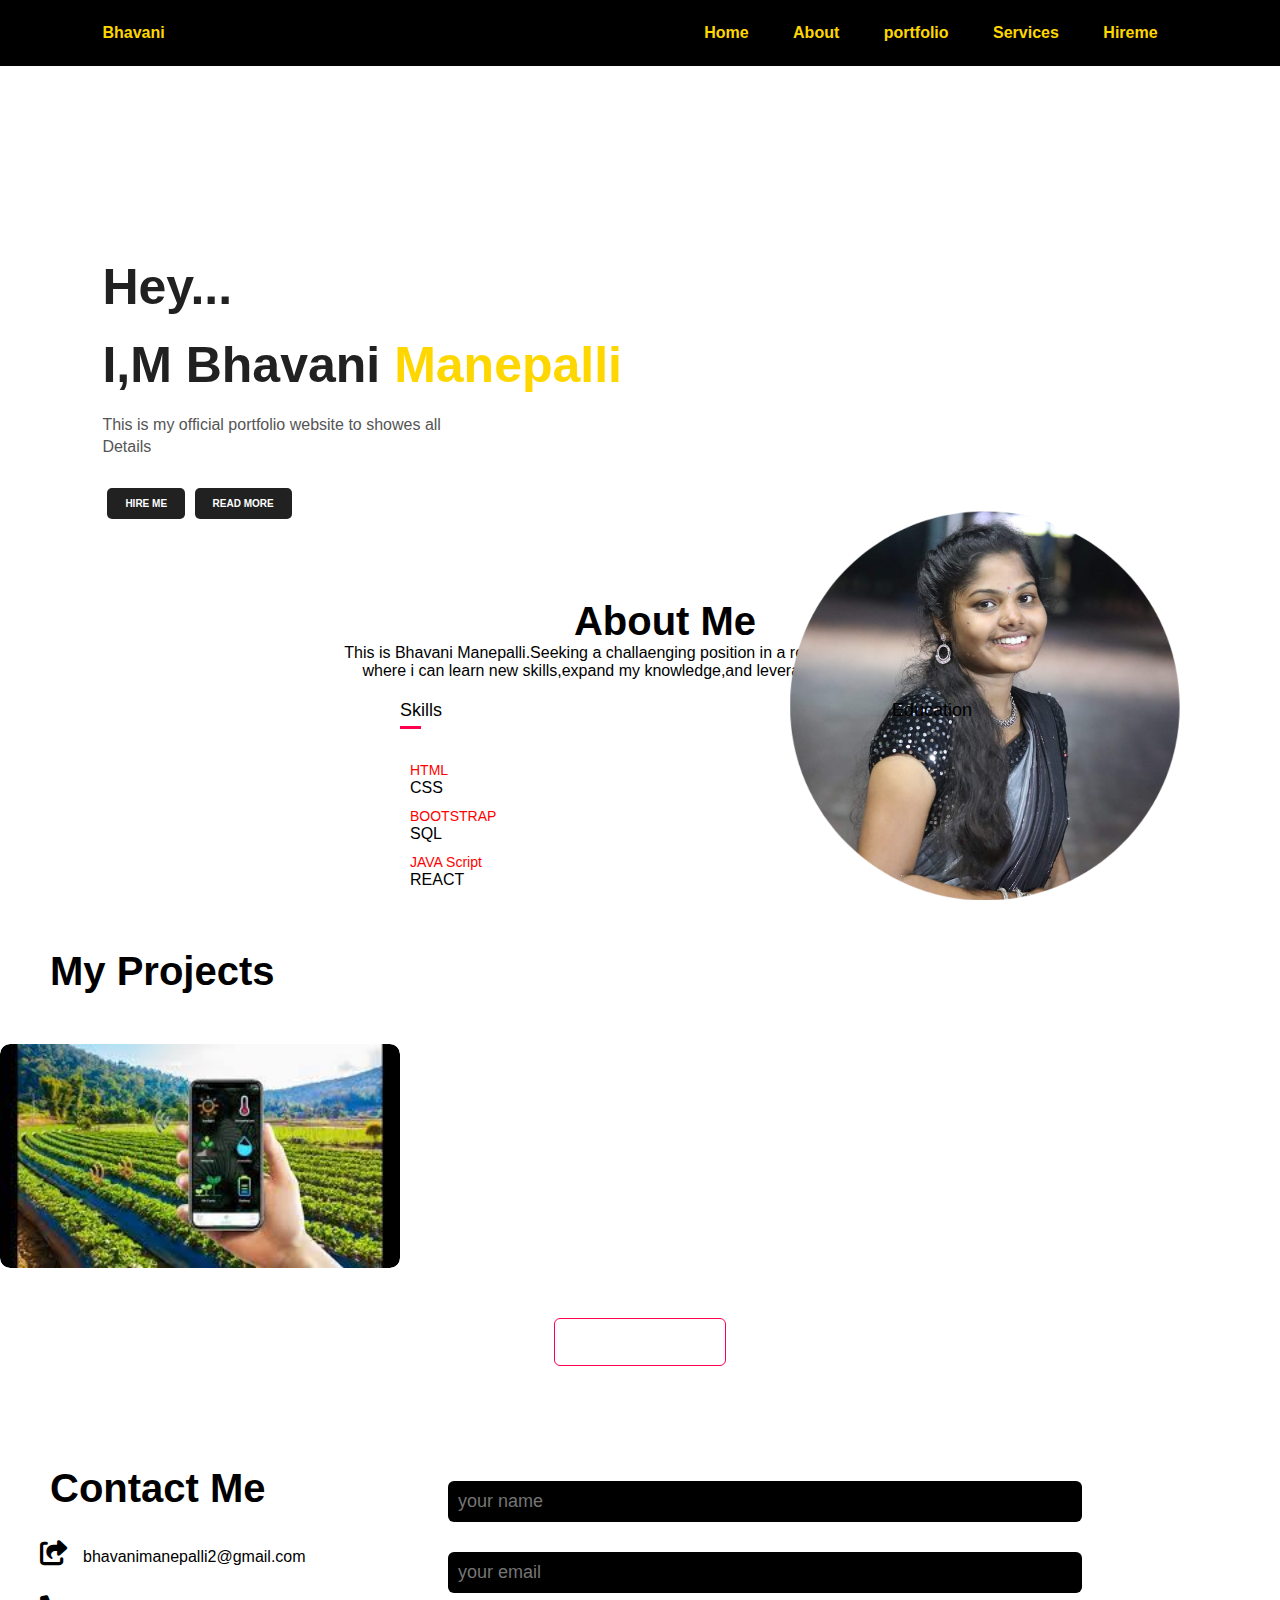
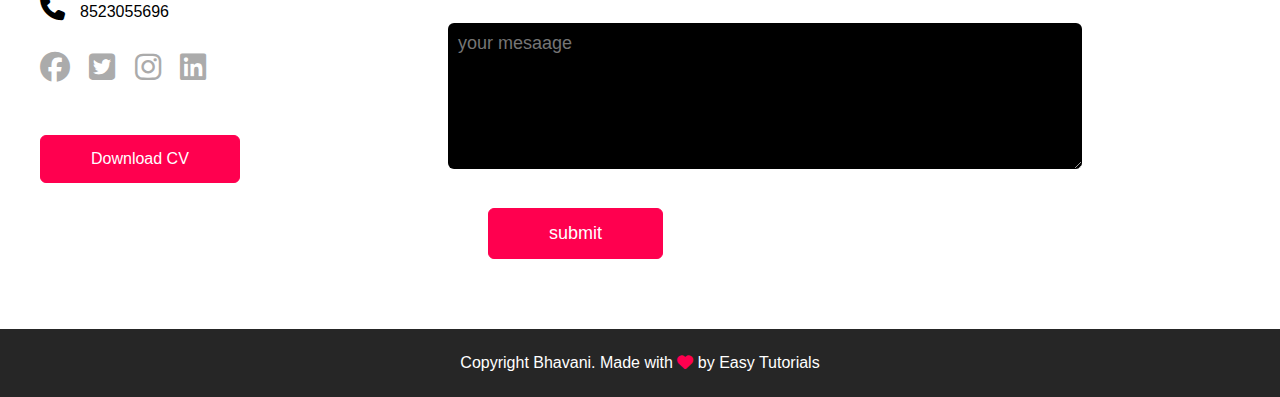
==== index.html @ 0dc0196f "portfolio" ====
<!DOCTYPE html>
<html>
   <head>
    <title>portfolio</title>
    <link rel="stylesheet" href="portfolio.css">
    <link
    rel="stylesheet"
    href="https://cdnjs.cloudflare.com/ajax/libs/font-awesome/6.5.1/css/all.min.css"
  />
   </head>
   <body>
    <div class="hero">
        <nav>
            <p>Bhavani</p>
            <ul>
                <li><a href="#">Home</a></li>
                <li><a href="#">About</a></li>
                <li><a href="#">portfolio</a></li>
                <li><a href="#">Services</a></li>
                <li><a href="#">Hireme</a></li>
            </ul>
        </nav>
    </div>
    <div class="detel">
        <h1>Hey...</h1>
        <h1>I,M Bhavani <span>Manepalli</span></h1>
        <p>This is my official portfolio website to showes all <br>
            Details
        </p>
        <a href="#">HIRE ME</a>
        <a href="#">READ MORE</a>
    </div>
    <div class="img">
      <img src="bhanu.png" class="bhanu">
    </div>
     <div class="about-col-2">
       <center> <h1 class="sub-title">About Me</h1></center>
      <center><p>This is Bhavani Manepalli.Seeking a challaenging position in a reputed organization<br>
        where i can learn new skills,expand my knowledge,and leverage my learnings.</p>
      
        <div class="tab-titles">
            <p class="tab-links active-link" onclick="opentab('skills')">Skills</p>
            <p class="tab-links" onclick="opentab('Education')">Education</p></center>
        </div>
        <div class="tab-contents active-tab" id="skills">
            <ul>
                <li><span>HTML</span><br>CSS</li>
                <li><span>BOOTSTRAP</span><br>SQL</li>
                <li><span>JAVA Script</span><br>REACT</li>
            </ul>
        </div>
        <div class="tab-contents" id="Education">
            <ul>
                <li><span>2023</span><br>B.tech from BVC institute</li>
                <li><span>2019</span><br>Intermediate from chaitanya college</li>
                <li><span>2017</span><br>10th standard from G.G.H.School</li>
            </ul>
        </div>
     </div>

     <div id="portfolio">
        <div class="container">
            <h1 class="sub-title">My Projects</h1>
            <div class="work-list">
                <div class="work">
                    <img src="[data-uri]" alt="">
                    <div class="layer">
                        <h3>Smart irrigation system using IOT</h3>
                        <P>The technology used for weather data or soil <br>moisture 
                           data to determine the irrigation need <br>of the landscape.
                        </P>
                        <a href="#"><i class="fa-sharp fa-solid fa-arrow-up-right-from-square"></i></a>
                    </div>
                </div>
                <div class="work">
                    <img src="https://encrypted-tbn0.gstatic.com/images?q=tbn:ANd9GcQ9V8hNisPacazC7vdmyYWG-oUGdeHP6ErnTw&usqp=CAU" alt="">
                    <div class="layer">
                        <h3>Color Sorting Machine using Arduino</h3>
                        <P>The system has the ability to sort the object <br>according
                            to their colors into respective <br>color station in minimum time
                        </P>
                        <a href="#"><i class="fa-sharp fa-solid fa-arrow-up-right-from-square"></i></a>
                    </div>
                </div>
                <div class="work">
                    <img src="https://encrypted-tbn0.gstatic.com/images?q=tbn:ANd9GcSEVmhysVHaxsv7h7j9tGHBt4Bq9RFjxB54hA&usqp=CAU" alt="">
                    <div class="layer">
                        <h3>Real time wireless embedded electronics <br> for Soldier Security</h3>
                        <P>The main objective of this project is to monitor <br>the health
                            condition of soldier
                        </P>
                        <a href="#"><i class="fa-sharp fa-solid fa-arrow-up-right-from-square"></i></a>
                    </div>
                </div>

            </div>
            <a href="#" class="btn">See More</a>

        </div>
     </div>
     <div id="contact">
        <div class="container">
            <div class="contact-left">
                <h1 class="sub-title">Contact Me</h1>
                <p><i class="fa-solid fa-share-from-square"></i>bhavanimanepalli2@gmail.com</p>
                <p><i class="fa-solid fa-phone"></i>8523055696</p>
                <div class="social-icons">
                    <a href="https://facebook.com/"><i class="fa-brands fa-facebook"></i></a>
                    <a href=""><i class="fa-brands fa-twitter-square"></i></a>
                    <a href=""><i class="fa-brands fa-instagram"></i></a>
                    <a href=""><i class="fa-brands fa-linkedin"></i></a>
                </div>
                <a href="./html/css/my-cv.pdf" download class="btn btn2">Download CV</a>
            </div>
            <div class="contact-right">
                <form>
                    <input type="text" name="Name" placeholder="your name" required>
                    <input type="email" name="email" placeholder="your email" required>
                    <textarea name="meassage"  rows="6" placeholder="your mesaage"></textarea>
                    <button type="submit" class="btn btn2">submit</button>
                </form>
            </div>
        </div>
     </div>
     <div class="copyright">
        <p>Copyright Bhavani. Made with <i class="fa-solid fa-heart"></i> by Easy Tutorials</p>
     </div>
   </body>
<script>
  
  var tablinks = document.getElementsByClassName("tab-links");
  var tabcontents = document.getElementsByClassName("tab-contents");
  function opentab(tabname){
    for(tablink of tablinks){
        tablink.classList.remove("active-link");
    }
    for(tabcontent of tabcontents){
        tabcontent.classList.remove("active-tab");
    }
    event.currentTarget.classList.add("active-link");
    document.getElementById(tabname).classList.add("active-tab");
  }
</script>
   </html>
---- portfolio.css ----
*{
    margin: 0;
    padding: 0;
    font-family: sans-serif;
}
.hero img{
    width: 90px;
    height: 90px;
}
.hero nav p{
    color: gold;
    font-weight: bold;
}
nav{
    display: flex;
    width: 84%;
    margin: auto;
    padding: 14px 0;
    align-items: center;
    justify-content: space-between;
}
nav ul li{
    display: inline-block;
    list-style: none;
    margin: 10px 20px;
}
nav ul li a{
    text-decoration: none;
    color: gold;
    font-weight: bold;
}
nav ul li a:hover{
    color: red;
}
.hero{
    background-color: black;
   
    
    
}


.detel{
  
    margin-left: 8%;
    margin-top: 15%;
}
.detel h1{
    font-size: 50px;
    color: #212121;
    margin-bottom: 20px;
}
span{
    color: gold;
}
.detel p{
    color: #555;
    line-height: 22px;
}
.detel a{
    background: #212121;
    padding: 10px 18px;
    text-decoration: none;
    font-weight: bold;
    color: #fff;
    display: inline-block;
    margin: 30px 0;
    border-radius: 5px;
    font-size: 10px;
    margin-left: 5px;

}


.img img{
    width: 390px;
    position: absolute;
    bottom: 0;
    display: flex;
    right: 100px;


  
}
.img:hover .bhanu{
    bottom: 40px;
    
}
.detel a:hover{
    color: gold;
}
.about-col-2 .h1 .sub-title{
    font-size: 60px;
    font-weight: 600;
    color: #fff;
 
}
.about-col-2{
    margin-top: 50px;
}
.sub-title .p{
    width: 20px;
}
.tab-titles{
    margin: 20px 0 40px;
    display: flex;
}
.tab-links{
    margin-right: 50px;
    font-size: 18px;
    font-weight: 500;
    cursor: pointer;
    position: relative;
    margin-left: 400px;
}
.tab-links::after{
    content: '';
    width: 0;
    height: 3px;
    background-color: #ff004f;
    position: absolute;
    left: 0;
    bottom: -8px;
    transition: 0.5s;
}
.tab-links.active-link::after{
    width: 50%;
}
.tab-contents{
    margin-left: 400px;
}
.tab-contents ul li{
    list-style: none;
    margin: 10px;
}
 ul li span{
    color: red;
    font-size: 14px;
}
.tab-contents{
    display: none;
}
.tab-contents.active-tab{
    display: block;
}
#portfolio{
    padding: 50px 0;
}
.work-list{
    display: grid;
    grid-template-columns: repeat(auto-fit, minmax(250px, 1fr));
    grid-gap: 40px;
    margin-top: 50px;
}
.work{
    border-radius: 10px;
    position: relative;
    overflow: hidden;
}
.work img{
    width: 100%;
    border-radius: 10px;
    display: block;
    transition: transform 0.5s;
}
.sub-title{
    margin-left: 50px;
    font-size: 40px;
}
.layer{
    width: 100%;
    height: 0;
    background: linear-gradient(rgba(0,0,0,0.6),#ff004f);
    border-radius: 10px;
    position: absolute;
    left: 0;
    bottom: 0;
    overflow: hidden;
    display: flex;
    align-items: center;
    justify-content: center;
    flex-direction: column;
    padding: 0 10px;
    text-align: center;
    font-size: 14px;
    transition: height 0.5s;
}
.layer h3{
    font-weight: 400;
    margin-bottom: 20px;
    margin-left: 20px;
    margin-right: 20px;
    color: white;
}
.layer a{
    margin-top: 20px;
    color: #ff004f;
    text-decoration: none;
    font-size: 15px;
    line-height: 60px;
    background: #fff;
    width: 60px;
    height: 60px;
    border-radius: 20%;
    text-align: center;
}

.layer p{
 color: white;
 margin-left: 10px;
 margin-right: 20px;
 
}

.work:hover img{
    transform: scale(1.1);
}
.work:hover .layer{
    height: 100%;
}
.btn{
    display: block;
    margin: 50px auto;
    width: fit-content;
    border: 1px solid #ff004f;
    padding: 14px 50px;
    border-radius: 6px;
    text-decoration: none;
    color: white;
    transition: background 0.5s;
}
.btn:hover{
    background: #ff004f;
}
.contact-left{
    flex-basis: 35%;
}
.contact-right{
    flex-basis: 60%;
}
.contact-left p{
    margin-top: 30px;
    margin-left: 40px;
}
.contact-left p i{
    content: #ff004f;
    margin-right: 15px;
    font-size: 25px;
}
.social-icons{
    margin-top: 30px;
    margin-left: 40px;

}
.social-icons a{
    text-decoration: none;
    font-size: 30px;
    margin-right: 15px;
    color: #ababab;
    display: inline-block;
    transition: transform 0.5s;
}
.social-icons a:hover{
    color: #ff004f;
    transform: translateY(-5px);
}
.sub-title img {
    width: 40px;

}
.btn.btn2{
    display: inline-block;
    background: #ff004f;
    margin-left: 40px;
}
.contact-right form{
    width: 100%;
    

}
form input, form textarea{
    width: 80%;
    border: 0;
    outline: none;
    background: black;
    padding: 10px;
    margin: 15px 0;
    color: #fff;
    font-size: 18px;
    border-radius: 6px;
}
.contact-right{
    display: flex;
}
#contact .container{
    display: flex;
}
form .btn2{
    padding: 14px 60px;
    font-size: 18px;
    margin-top: 20px;
    cursor: pointer;
}
.copyright{
    width: 100%;
    text-align: center;
    padding: 25px 0;
    background: #262626;
    font-weight: 300;
    margin-top: 20px;
    color: white;
}
.copyright i{
    color: #ff004f;
}
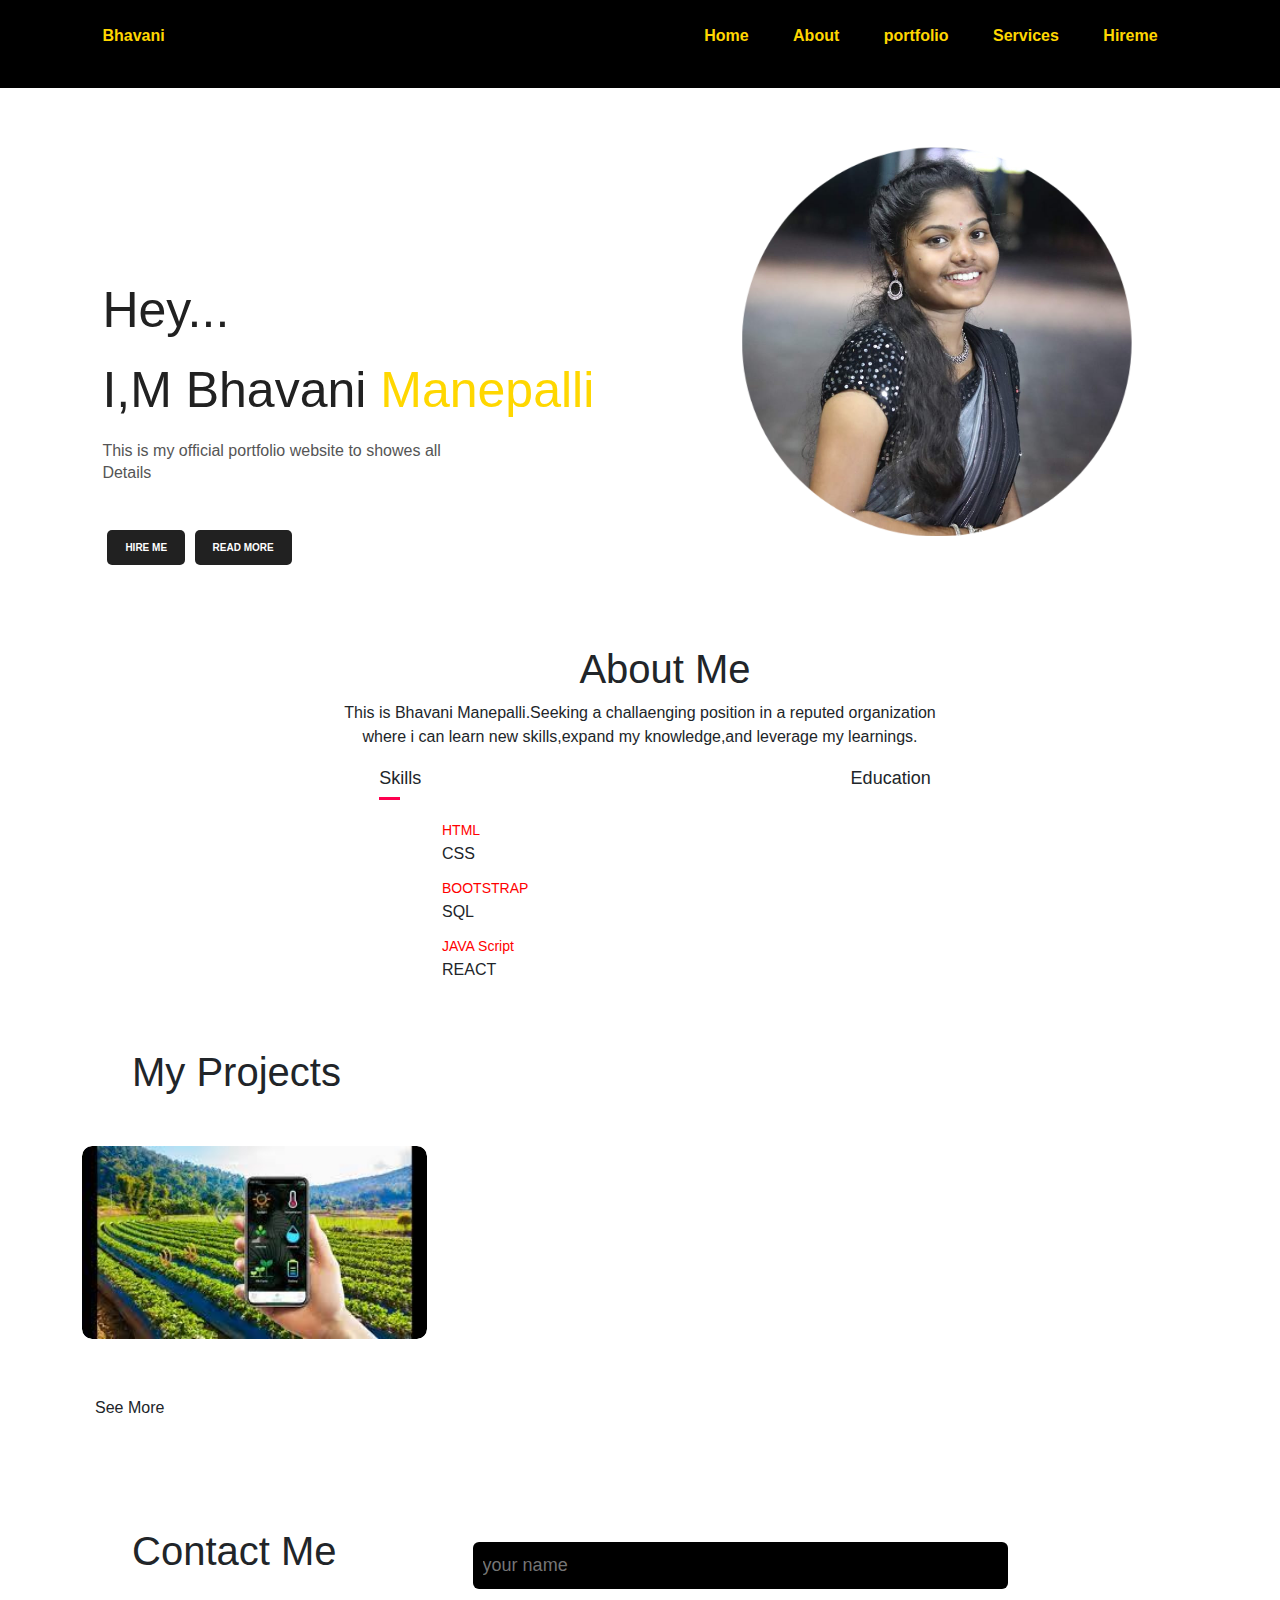
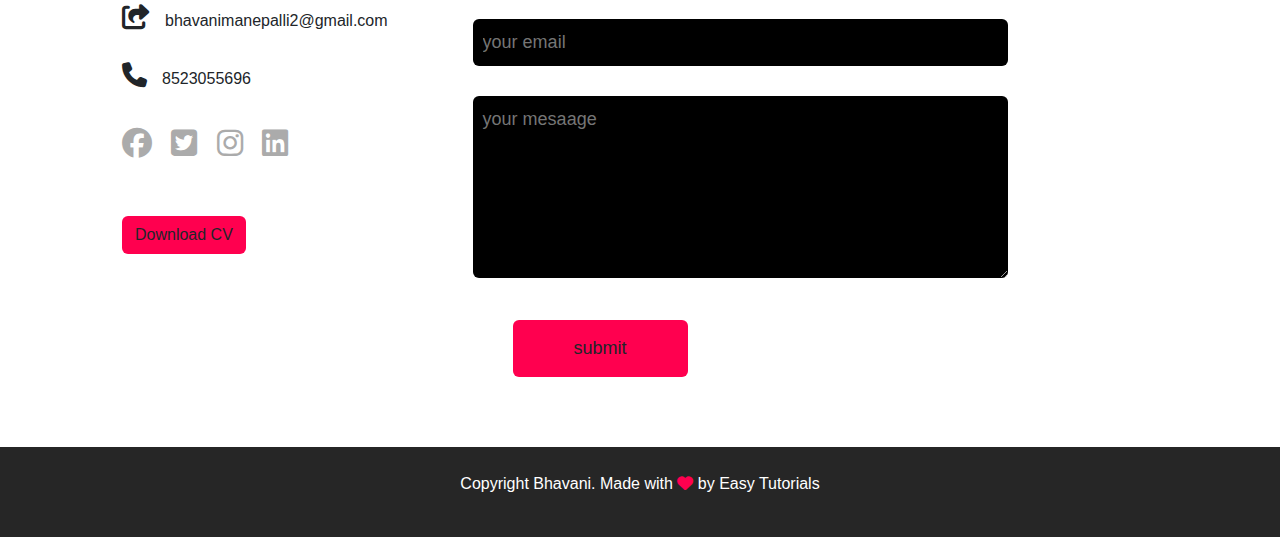
==== commit 4da226a9: "portfolio" ====
--- a/index.html
+++ b/index.html
@@ -7,6 +7,7 @@
     rel="stylesheet"
     href="https://cdnjs.cloudflare.com/ajax/libs/font-awesome/6.5.1/css/all.min.css"
   />
+  <link href="https://cdn.jsdelivr.net/npm/bootstrap@5.3.3/dist/css/bootstrap.min.css" rel="stylesheet" integrity="sha384-QWTKZyjpPEjISv5WaRU9OFeRpok6YctnYmDr5pNlyT2bRjXh0JMhjY6hW+ALEwIH" crossorigin="anonymous">
    </head>
    <body>
     <div class="hero">
@@ -21,6 +22,7 @@
             </ul>
         </nav>
     </div>
+    <div id="sec_1">
     <div class="detel">
         <h1>Hey...</h1>
         <h1>I,M Bhavani <span>Manepalli</span></h1>
@@ -30,8 +32,9 @@
         <a href="#">HIRE ME</a>
         <a href="#">READ MORE</a>
     </div>
-    <div class="img">
+        <div class="img flex-fill d-flex justify-content-center align-content-center">
       <img src="bhanu.png" class="bhanu">
+    </div>
     </div>
      <div class="about-col-2">
        <center> <h1 class="sub-title">About Me</h1></center>
@@ -125,20 +128,37 @@
      <div class="copyright">
         <p>Copyright Bhavani. Made with <i class="fa-solid fa-heart"></i> by Easy Tutorials</p>
      </div>
+     <script>
+  
+        var tablinks = document.getElementsByClassName("tab-links");
+        var tabcontents = document.getElementsByClassName("tab-contents");
+        function opentab(tabname){
+          for(tablink of tablinks){
+              tablink.classList.remove("active-link");
+          }
+          for(tabcontent of tabcontents){
+              tabcontent.classList.remove("active-tab");
+          }
+          event.currentTarget.classList.add("active-link");
+          document.getElementById(tabname).classList.add("active-tab");
+        }
+      </script>
+      <script>
+  
+        var tablinks = document.getElementsByClassName("tab-links");
+        var tabcontents = document.getElementsByClassName("tab-contents");
+        function opentab(tabname){
+          for(tablink of tablinks){
+              tablink.classList.remove("active-link");
+          }
+          for(tabcontent of tabcontents){
+              tabcontent.classList.remove("active-tab");
+          }
+          event.currentTarget.classList.add("active-link");
+          document.getElementById(tabname).classList.add("active-tab");
+        }
+      </script>
    </body>
-<script>
-  
-  var tablinks = document.getElementsByClassName("tab-links");
-  var tabcontents = document.getElementsByClassName("tab-contents");
-  function opentab(tabname){
-    for(tablink of tablinks){
-        tablink.classList.remove("active-link");
-    }
-    for(tabcontent of tabcontents){
-        tabcontent.classList.remove("active-tab");
-    }
-    event.currentTarget.classList.add("active-link");
-    document.getElementById(tabname).classList.add("active-tab");
-  }
-</script>
+   
+
    </html>--- a/portfolio.css
+++ b/portfolio.css
@@ -2,6 +2,11 @@
     margin: 0;
     padding: 0;
     font-family: sans-serif;
+}
+@media  screen and (min_width:576px) and(max_width:768px) {
+    
+} {
+    
 }
 .hero img{
     width: 90px;
@@ -70,20 +75,21 @@
     margin-left: 5px;
 
 }
-
+#sec_1{
+    display: flex;
+}
 
 .img img{
     width: 390px;
-    position: absolute;
-    bottom: 0;
-    display: flex;
-    right: 100px;
+   margin: auto;
 
 
   
 }
 .img:hover .bhanu{
-    bottom: 40px;
+    /* bottom: 40px; */
+    transform: translateY(15px);
+    cursor: pointer;
     
 }
 .detel a:hover{
@@ -102,8 +108,9 @@
     width: 20px;
 }
 .tab-titles{
-    margin: 20px 0 40px;
-    display: flex;
+    /* margin: 20px 0 40px; */
+    display: flex;
+    justify-content: space-evenly;
 }
 .tab-links{
     margin-right: 50px;
@@ -111,7 +118,7 @@
     font-weight: 500;
     cursor: pointer;
     position: relative;
-    margin-left: 400px;
+    margin-left: 80px;
 }
 .tab-links::after{
     content: '';
